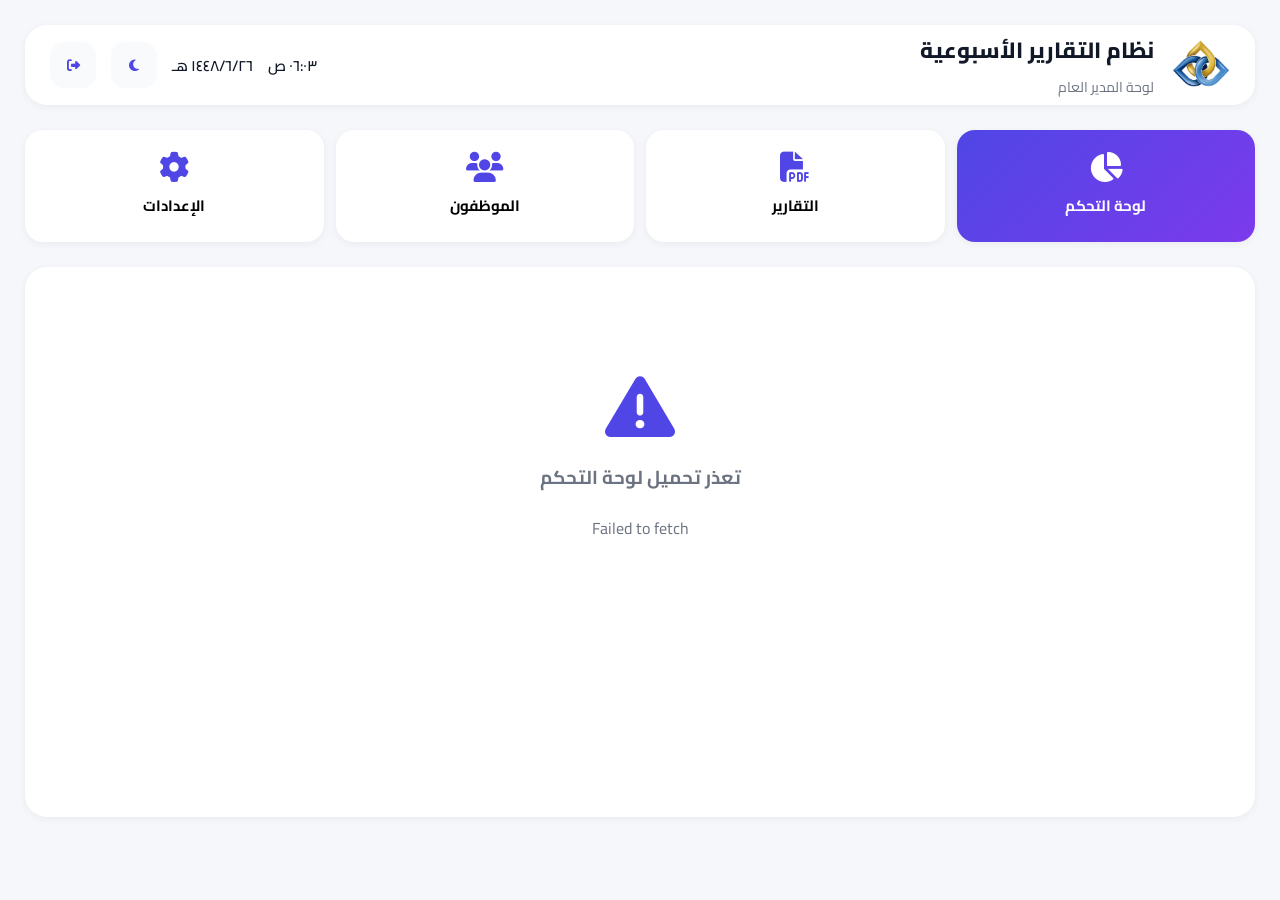
==== admin.html @ fdf3eaec "Improve admin in-app save notifications" ====
<!DOCTYPE html>
<html lang="ar" dir="rtl">
<head>
<meta charset="UTF-8"><meta name="viewport" content="width=device-width,initial-scale=1,viewport-fit=cover">
<title>لوحة الإدارة</title>
<link rel="preconnect" href="https://script.google.com"><link rel="preconnect" href="https://fonts.googleapis.com"><link rel="preconnect" href="https://fonts.gstatic.com" crossorigin><link href="https://fonts.googleapis.com/css2?family=Cairo:wght@300;400;600;700;800&display=swap" rel="stylesheet"><link rel="stylesheet" href="https://cdnjs.cloudflare.com/ajax/libs/font-awesome/6.7.2/css/all.min.css">
<link rel="stylesheet" href="css/variables.css"><link rel="stylesheet" href="css/theme.css"><link rel="stylesheet" href="css/animations.css"><link rel="stylesheet" href="css/admin.css"><link rel="stylesheet" href="css/logout-modal.css"><link rel="stylesheet" href="css/app-notifications.css">
</head>
<body>
<div class="dashboard">
<header class="header"><div class="header-right"><img src="assets/logo.png" class="logo" alt="Logo"><div><h2>نظام التقارير الأسبوعية</h2><span>لوحة المدير العام</span></div></div><div class="header-left"><div id="currentTime">00:00</div><div id="currentDate">00/00/0000</div><button id="themeBtn" type="button"><i class="fa-solid fa-moon"></i></button><button id="logoutBtn" type="button"><i class="fa-solid fa-right-from-bracket"></i></button></div></header>
<section class="menu"><button class="menu-card active" data-page="dashboard"><i class="fa-solid fa-chart-pie"></i><span>لوحة التحكم</span></button><button class="menu-card" data-page="reports"><i class="fa-solid fa-file-pdf"></i><span>التقارير</span></button><button class="menu-card" data-page="employees"><i class="fa-solid fa-users"></i><span>الموظفون</span></button><button class="menu-card" data-page="settings"><i class="fa-solid fa-gear"></i><span>الإعدادات</span></button></section>
<main id="content"></main>
</div>
<div class="pdf-modal" id="pdfModal" aria-hidden="true"><div class="pdf-modal-card"><div class="pdf-modal-header"><div><strong id="pdfModalTitle">عرض التقرير</strong><span>التقرير الأسبوعي</span></div><button type="button" class="pdf-close" id="pdfClose" aria-label="إغلاق"><i class="fa-solid fa-xmark"></i></button></div><iframe id="pdfFrame" title="عرض التقرير" src="about:blank"></iframe></div></div>
<div class="modal" id="employeeModal"><div class="modal-card"><h2 class="modal-title">إضافة موظف</h2><div class="form-grid"><div class="form-group full"><label>اسم الموظف</label><input id="empName" type="text"></div><div class="form-group"><label>القسم</label><select id="empDepartment"><option value="الإدارية">الإدارية</option><option value="المالية">المالية</option><option value="الإعلام">الإعلام</option><option value="قسم الدعوة">قسم الدعوة</option><option value="الجاليات">الجاليات</option><option value="القسم النسائي">القسم النسائي</option><option value="مركز غيم">مركز غيم</option></select></div><div class="form-group"><label>الصلاحية</label><select id="empRole"><option value="employee">موظف</option><option value="manager">مدير قسم</option><option value="admin">مدير عام</option></select></div><div class="form-group"><label>اسم المستخدم</label><input id="empUsername" type="text"></div><div class="form-group"><label>كلمة المرور</label><input id="empPassword" type="password"></div></div><div class="modal-actions"><button class="cancel-btn" id="closeModal">إلغاء</button><button class="save-btn" id="saveEmployee">حفظ الموظف</button></div></div></div>
<script src="js/config.js"></script><script src="js/storage.js"></script><script src="js/api.js?v=2"></script><script src="js/admin.js"></script><script src="js/app-notifications.js?v=1"></script><script src="js/logout-modal.js?v=2"></script>
</body></html>
---- css/variables.css ----
/* ==========================================
   Weekly Reports System
   CSS Variables
========================================== */

:root {

    /* ==========================
       Primary Colors
    ========================== */

    --primary: #4F46E5;
    --primary-light: #6366F1;
    --primary-dark: #3730A3;

    --secondary: #7C3AED;

    --success: #16A34A;

    --warning: #F59E0B;

    --danger: #DC2626;

    --info: #0EA5E9;

    /* ==========================
       Light Theme
    ========================== */

    --background: #F5F7FB;

    --surface: #FFFFFF;

    --surface-2: #F8FAFC;

    --border: #E5E7EB;

    /* ==========================
       Text Colors
    ========================== */

    --text: #111827;

    --text-light: #6B7280;

    --text-white: #FFFFFF;

    /* ==========================
       Radius
    ========================== */

    --radius-xs: 8px;

    --radius-sm: 12px;

    --radius-md: 18px;

    --radius-lg: 24px;

    --radius-xl: 32px;

    /* ==========================
       Shadows
    ========================== */

    --shadow-sm:
        0 2px 8px rgba(0,0,0,.05);

    --shadow-md:
        0 8px 25px rgba(0,0,0,.08);

    --shadow-lg:
        0 15px 45px rgba(0,0,0,.12);

    /* ==========================
       Glass Effect
    ========================== */

    --glass:
        rgba(255,255,255,.65);

    --glass-border:
        rgba(255,255,255,.45);

    --blur: blur(18px);

    /* ==========================
       Animation
    ========================== */

    --transition:
        .30s ease;

    --transition-fast:
        .18s ease;

    /* ==========================
       Sizes
    ========================== */

    --container: 1400px;

    --login-width: 460px;

    --header-height: 72px;

}
---- css/theme.css ----
/* ==========================================
   Weekly Reports System
   Theme
========================================== */

/* ==========================
   Reset
========================== */

* {

    margin: 0;

    padding: 0;

    box-sizing: border-box;

}

/* ==========================
   HTML
========================== */

html {

    scroll-behavior: smooth;

}

/* ==========================
   Body
========================== */

body {

    font-family: "Cairo", sans-serif;

    background: var(--background);

    color: var(--text);

    direction: rtl;

    overflow-x: hidden;

    min-height: 100vh;

    transition: var(--transition);

    -webkit-font-smoothing: antialiased;

    text-rendering: optimizeLegibility;

}

/* ==========================
   Links
========================== */

a {

    text-decoration: none;

    color: inherit;

}

/* ==========================
   Buttons
========================== */

button {

    font-family: inherit;

    border: none;

    outline: none;

    cursor: pointer;

}

/* ==========================
   Inputs
========================== */

input,

textarea,

select,

button {

    font-family: inherit;

}

/* ==========================
   Images
========================== */

img {

    display: block;

    max-width: 100%;

}

/* ==========================
   Lists
========================== */

ul,

ol {

    list-style: none;

}

/* ==========================
   App
========================== */

#app {

    width: 100%;

    min-height: 100vh;

}

/* ==========================
   Container
========================== */

.container {

    width: min(100% - 40px, var(--container));

    margin-inline: auto;

}

/* ==========================
   Scrollbar
========================== */

::-webkit-scrollbar {

    width: 10px;

}

::-webkit-scrollbar-track {

    background: var(--surface-2);

}

::-webkit-scrollbar-thumb {

    background: var(--primary);

    border-radius: 100px;

}

::-webkit-scrollbar-thumb:hover {

    background: var(--primary-dark);

}

/* ==========================
   Selection
========================== */

::selection {

    background: var(--primary);

    color: white;

}

/* ==========================
   Focus
========================== */

:focus-visible {

    outline: 3px solid rgba(79,70,229,.25);

    outline-offset: 2px;

}

/* ==========================
   Dark Theme
========================== */

body.dark {

    --background: #0F172A;

    --surface: #1E293B;

    --surface-2: #273449;

    --border: #334155;

    --text: #F8FAFC;

    --text-light: #CBD5E1;

    --glass: rgba(30,41,59,.65);

    --glass-border: rgba(255,255,255,.08);

}
---- css/animations.css ----
/* ==========================================
   Weekly Reports System
   Animations
========================================== */

/* ==========================
   Keyframes
========================== */

@keyframes fadeIn {

    from {

        opacity: 0;

    }

    to {

        opacity: 1;

    }

}

@keyframes fadeUp {

    from {

        opacity: 0;

        transform: translateY(35px);

    }

    to {

        opacity: 1;

        transform: translateY(0);

    }

}

@keyframes fadeDown {

    from {

        opacity: 0;

        transform: translateY(-35px);

    }

    to {

        opacity: 1;

        transform: translateY(0);

    }

}

@keyframes zoomIn {

    from {

        opacity: 0;

        transform: scale(.90);

    }

    to {

        opacity: 1;

        transform: scale(1);

    }

}

@keyframes float {

    0% {

        transform: translateY(0px);

    }

    50% {

        transform: translateY(-10px);

    }

    100% {

        transform: translateY(0px);

    }

}

@keyframes rotate {

    from {

        transform: rotate(0deg);

    }

    to {

        transform: rotate(360deg);

    }

}

@keyframes pulse {

    0% {

        transform: scale(1);

    }

    50% {

        transform: scale(1.05);

    }

    100% {

        transform: scale(1);

    }

}

/* ==========================
   Animation Classes
========================== */

.fade-in {

    animation: fadeIn .7s ease forwards;

}

.fade-up {

    animation: fadeUp .7s ease forwards;

}

.fade-down {

    animation: fadeDown .7s ease forwards;

}

.zoom-in {

    animation: zoomIn .5s ease forwards;

}

.float {

    animation: float 4s ease-in-out infinite;

}

.pulse {

    animation: pulse 2s infinite;

}

/* ==========================
   Loading Spinner
========================== */

.spinner {

    width: 22px;

    height: 22px;

    border: 3px solid rgba(255,255,255,.30);

    border-top-color: white;

    border-radius: 50%;

    animation: rotate .8s linear infinite;

}

/* ==========================
   Hover Effects
========================== */

.hover-up {

    transition: var(--transition);

}

.hover-up:hover {

    transform: translateY(-5px);

}

.hover-scale {

    transition: var(--transition);

}

.hover-scale:hover {

    transform: scale(1.03);

}

/* ==========================
   Ripple Effect
========================== */

.ripple {

    position: relative;

    overflow: hidden;

}

.ripple::after {

    content: "";

    position: absolute;

    width: 0;

    height: 0;

    border-radius: 50%;

    background: rgba(255,255,255,.35);

    top: 50%;

    left: 50%;

    transform: translate(-50%, -50%);

    transition: .5s;

}

.ripple:active::after {

    width: 350px;

    height: 350px;

}
---- css/admin.css ----
/* ==========================================
   Weekly Reports System
   Admin Dashboard
========================================== */

/* ==========================
   Dashboard
========================== */

.dashboard {

    width: 100%;

    min-height: 100vh;

    background: var(--background);

    padding: 25px;

}

/* ==========================
   Header
========================== */

.header {

    height: 80px;

    background: var(--surface);

    border-radius: 22px;

    display: flex;

    justify-content: space-between;

    align-items: center;

    padding: 0 25px;

    box-shadow: var(--shadow-sm);

    margin-bottom: 25px;

}

.header-right {

    display: flex;

    align-items: center;

    gap: 18px;

}

.header-right .logo {

    width: 58px;

    height: 58px;

    border-radius: 50%;

    object-fit: contain;

}

.header-right h2 {

    font-size: 22px;

    font-weight: 800;

    color: var(--text);

}

.header-right span {

    font-size: 14px;

    color: var(--text-light);

}

.header-left {

    display: flex;

    align-items: center;

    gap: 15px;

}

.header-left div {

    font-size: 15px;

    font-weight: 600;

    color: var(--text);

}

.header-left button {

    width: 46px;

    height: 46px;

    border-radius: 14px;

    border: none;

    background: var(--surface-2);

    color: var(--primary);

    cursor: pointer;

    transition: var(--transition);

}

.header-left button:hover {

    background: var(--primary);

    color: white;

}
/* ==========================
   Menu
========================== */

.menu {

    display: grid;

    grid-template-columns: repeat(3,1fr);

    gap: 20px;

    margin-bottom: 25px;

}

.menu-card {

    background: var(--surface);

    border: none;

    border-radius: 22px;

    padding: 35px;

    cursor: pointer;

    transition: var(--transition);

    box-shadow: var(--shadow-sm);

    display: flex;

    flex-direction: column;

    align-items: center;

    justify-content: center;

    gap: 15px;

}

.menu-card i {

    font-size: 42px;

    color: var(--primary);

}

.menu-card span {

    font-size: 18px;

    font-weight: 700;

}

.menu-card:hover {

    transform: translateY(-6px);

    box-shadow: var(--shadow-lg);

}

.menu-card.active {

    background: linear-gradient(
        135deg,
        var(--primary),
        var(--secondary)
    );

}

.menu-card.active i,

.menu-card.active span {

    color: white;

}
/* ==========================
   Content
========================== */

#content {

    background: var(--surface);

    border-radius: 22px;

    min-height: 550px;

    padding: 30px;

    box-shadow: var(--shadow-sm);

}

/* ==========================
   Responsive
========================== */

@media (max-width:900px){

    .menu{

        grid-template-columns:1fr;

    }

    .header{

        flex-direction:column;

        height:auto;

        padding:20px;

        gap:15px;

    }

}

@media (max-width:600px){

    .dashboard{

        padding:15px;

    }

    .header{

        border-radius:18px;

    }

    .menu-card{

        padding:25px;

    }

}
/* ==========================
   Sections
========================== */

.section-title{

display:flex;

justify-content:space-between;

align-items:center;

margin-bottom:30px;

}

.section-title h2{

display:flex;

align-items:center;

gap:12px;

font-size:24px;

}

.primary-btn{

background:var(--primary);

color:white;

padding:14px 22px;

border:none;

border-radius:14px;

cursor:pointer;

font-weight:700;

}

.empty-card{

min-height:320px;

display:flex;

flex-direction:column;

justify-content:center;

align-items:center;

text-align:center;

gap:18px;

color:var(--text-light);

}

.empty-card i{

font-size:70px;

color:var(--primary);

}

.settings-grid{

display:grid;

grid-template-columns:repeat(auto-fit,minmax(250px,1fr));

gap:20px;

}

.setting-card{

background:var(--surface-2);

padding:20px;

border-radius:18px;

display:flex;

flex-direction:column;

gap:12px;

}

.setting-card input,

.setting-card select{

height:50px;

border:1px solid var(--border);

border-radius:12px;

padding:0 15px;

font-family:inherit;

}
/* ==========================================
   Employees Table
========================================== */

.table-container{

    width:100%;

    overflow:auto;

    margin-top:25px;

    border-radius:18px;

    border:1px solid var(--border);

}

table{

    width:100%;

    border-collapse:collapse;

    background:white;

}

thead{

    background:var(--primary);

    color:white;

}

thead th{

    padding:18px;

    font-size:15px;

    font-weight:700;

    white-space:nowrap;

}

tbody td{

    padding:18px;

    text-align:center;

    border-bottom:1px solid #ECECEC;

    font-size:15px;

}

tbody tr{

    transition:.25s;

}

tbody tr:hover{

    background:#F8FAFF;

}

.status{

    display:inline-flex;

    align-items:center;

    justify-content:center;

    padding:8px 16px;

    border-radius:50px;

    font-size:13px;

    font-weight:700;

}

.status.active{

    background:#DCFCE7;

    color:#15803D;

}

.status.stop{

    background:#FEE2E2;

    color:#DC2626;

}

.actions{

    display:flex;

    justify-content:center;

    gap:10px;

}

.icon-btn{

    width:38px;

    height:38px;

    border:none;

    border-radius:10px;

    cursor:pointer;

    transition:.25s;

    color:white;

}

.edit-btn{

    background:#2563EB;

}

.delete-btn{

    width:42px;

    height:42px;

    border:none;

    border-radius:12px;

    background:#FEF2F2;

    color:#DC2626;

    cursor:pointer;

    display:flex;

    align-items:center;

    justify-content:center;

    transition:.30s;

    font-size:16px;

}

.delete-btn:hover{

    background:#DC2626;

    color:#FFF;

    transform:scale(1.08);

    box-shadow:0 12px 25px rgba(220,38,38,.30);

}
/* ==========================================
   Modal
========================================== */

.modal{

    position:fixed;

    inset:0;

    background:rgba(15,23,42,.45);

    backdrop-filter:blur(8px);

    display:flex;

    justify-content:center;

    align-items:center;

    opacity:0;

    visibility:hidden;

    transition:.30s;

    z-index:9999;

}

.modal.show{

    opacity:1;

    visibility:visible;

}

.modal-card{

    width:520px;

    max-width:95%;

    background:white;

    border-radius:24px;

    padding:30px;

    box-shadow:0 25px 70px rgba(0,0,0,.20);

    animation:zoomIn .30s;

}

.modal-title{

    font-size:24px;

    font-weight:800;

    margin-bottom:25px;

}

.form-grid{

    display:grid;

    grid-template-columns:1fr 1fr;

    gap:18px;

}

.form-group{

    display:flex;

    flex-direction:column;

    gap:8px;

}

.form-group.full{

    grid-column:1 / -1;

}

.form-group label{

    font-size:14px;

    font-weight:700;

}

.form-group input,

.form-group select{

    height:52px;

    border:1px solid var(--border);

    border-radius:14px;

    padding:0 15px;

    font-family:inherit;

    font-size:15px;

}

.modal-actions{

    display:flex;

    justify-content:flex-end;

    gap:12px;

    margin-top:30px;

}

.cancel-btn{

    background:#E5E7EB;

    color:#111827;

}

.save-btn{

    background:var(--primary);

    color:white;

}

.modal-actions button{

    border:none;

    padding:14px 24px;

    border-radius:14px;

    cursor:pointer;

    font-weight:700;

}
.view-btn{

    display:inline-block;

    padding:8px 18px;

    background:#4F46E5;

    color:#fff;

    text-decoration:none;

    border-radius:10px;

    font-size:14px;

    font-weight:700;

    transition:.3s;

}

.view-btn:hover{

    background:#4338CA;

}
.filters{

    display:flex;

    gap:12px;

    margin-bottom:20px;

    flex-wrap:wrap;

}

.filters input,

.filters select{

    flex:1;

    min-width:180px;

    padding:12px 14px;

    border:1px solid #E5E7EB;

    border-radius:12px;

    font-family:inherit;

    font-size:15px;

    outline:none;

}

.filters input:focus,

.filters select:focus{

    border-color:#4F46E5;

}


/* ==========================================
   Modern Dashboard Enhancements
========================================== */

.eyebrow,
.section-title p,
.dashboard-intro span,
.panel-head span {
    color: var(--text-light);
}

.section-title > div:first-child > p,
.dashboard-intro p {
    margin: 6px 0 0;
    color: var(--text-light);
    font-size: 14px;
}

.dashboard-intro {
    display:flex;
    justify-content:space-between;
    align-items:center;
    gap:20px;
    margin-bottom:24px;
}

.dashboard-intro h1 {
    margin:4px 0 0;
    font-size:30px;
    font-weight:800;
}

.intro-date {
    display:flex;
    align-items:center;
    gap:10px;
    background:var(--surface-2);
    border:1px solid var(--border);
    padding:12px 16px;
    border-radius:14px;
    color:var(--primary);
}

.stats-grid {
    display:grid;
    grid-template-columns:repeat(4,1fr);
    gap:16px;
    margin-bottom:22px;
}

.stat-card {
    display:flex;
    align-items:center;
    gap:14px;
    background:var(--surface);
    border:1px solid var(--border);
    border-radius:18px;
    padding:20px;
    box-shadow:var(--shadow-sm);
}

.stat-card span {display:block;color:var(--text-light);font-size:13px;margin-bottom:5px}
.stat-card strong {font-size:28px;font-weight:800;color:var(--text)}
.stat-icon {width:48px;height:48px;border-radius:15px;display:flex;align-items:center;justify-content:center;font-size:20px}
.stat-icon.blue{background:#EEF2FF;color:#4F46E5}.stat-icon.purple{background:#F3E8FF;color:#9333EA}.stat-icon.green{background:#ECFDF5;color:#059669}.stat-icon.orange{background:#FFF7ED;color:#EA580C}

.dashboard-panels {display:grid;grid-template-columns:1.4fr 1fr;gap:20px}
.panel-card {background:var(--surface);border:1px solid var(--border);border-radius:20px;padding:22px;box-shadow:var(--shadow-sm)}
.panel-head {display:flex;justify-content:space-between;align-items:center;gap:15px;margin-bottom:18px}
.panel-head h2 {margin:3px 0 0;font-size:19px}
.panel-head > i {width:42px;height:42px;border-radius:13px;background:var(--surface-2);color:var(--primary);display:flex;align-items:center;justify-content:center}
.dept-list{display:flex;flex-direction:column;gap:17px}.dept-row{display:grid;grid-template-columns:minmax(160px,1fr) 2fr 48px;align-items:center;gap:12px}.dept-row div:first-child{display:flex;flex-direction:column;gap:2px}.dept-row div:first-child span{font-size:12px;color:var(--text-light)}.dept-row b{text-align:left;font-size:13px}.progress{height:9px;background:var(--surface-2);border-radius:20px;overflow:hidden}.progress span{display:block;height:100%;background:linear-gradient(90deg,var(--primary),var(--secondary));border-radius:20px}
.quick-actions{display:flex;flex-direction:column;gap:10px}.quick-actions .panel-head{margin-bottom:5px}.quick-actions button{border:1px solid var(--border);background:var(--surface-2);border-radius:14px;padding:14px;display:grid;grid-template-columns:42px 1fr;column-gap:12px;text-align:right;cursor:pointer;font-family:inherit;transition:.2s}.quick-actions button:hover{transform:translateY(-2px);box-shadow:var(--shadow-sm)}.quick-actions button i{grid-row:span 2;width:42px;height:42px;border-radius:12px;background:var(--surface);color:var(--primary);display:flex;align-items:center;justify-content:center}.quick-actions button span{font-weight:800}.quick-actions button small{color:var(--text-light)}

.toolbar {display:flex;align-items:center;gap:10px;flex-wrap:wrap;margin-bottom:18px;padding:12px;background:var(--surface-2);border:1px solid var(--border);border-radius:16px}
.search-box{position:relative;flex:1;min-width:240px}.search-box i{position:absolute;right:14px;top:50%;transform:translateY(-50%);color:var(--text-light)}.search-box input{width:100%;height:46px;border:1px solid var(--border);border-radius:12px;padding:0 42px 0 14px;font-family:inherit;background:var(--surface)}
.toolbar select,.toolbar input[type="date"],.toolbar input[type="text"]{height:46px;border:1px solid var(--border);border-radius:12px;padding:0 12px;font-family:inherit;background:var(--surface);color:var(--text);min-width:145px}
.secondary-btn{height:46px;border:1px solid var(--border);border-radius:12px;background:var(--surface);color:var(--text);padding:0 15px;cursor:pointer;font-family:inherit;font-weight:700}.secondary-btn:hover{border-color:var(--primary);color:var(--primary)}
.result-count{background:var(--surface-2);border:1px solid var(--border);padding:10px 14px;border-radius:12px;font-size:13px;font-weight:700;color:var(--primary)}
.role-badge,.report-status{display:inline-flex;align-items:center;justify-content:center;padding:7px 11px;border-radius:999px;font-size:12px;font-weight:800}.role-badge.employee{background:#EFF6FF;color:#2563EB}.role-badge.manager{background:#F3E8FF;color:#7E22CE}.role-badge.admin{background:#FEF3C7;color:#B45309}.report-status{background:#ECFDF5;color:#047857}
.table-empty{min-height:110px;display:flex;align-items:center;justify-content:center;gap:10px;color:var(--text-light)}.table-empty i{font-size:24px;color:var(--primary)}
.loading-state{min-height:350px;display:flex;align-items:center;justify-content:center;gap:12px;color:var(--primary);font-weight:700}
.save-settings{margin-top:22px}

/* PDF viewer */
.pdf-modal{position:fixed;inset:0;background:rgba(15,23,42,.72);display:none;align-items:center;justify-content:center;padding:22px;z-index:9999;backdrop-filter:blur(4px)}.pdf-modal.show{display:flex}.pdf-modal-card{width:min(1100px,96vw);height:min(88vh,900px);background:var(--surface);border-radius:20px;overflow:hidden;box-shadow:0 25px 80px rgba(0,0,0,.3);display:flex;flex-direction:column}.pdf-modal-header{height:64px;display:flex;align-items:center;justify-content:space-between;padding:0 18px;border-bottom:1px solid var(--border);background:var(--surface)}.pdf-modal-header div{display:flex;flex-direction:column;gap:2px}.pdf-modal-header strong{font-size:16px}.pdf-modal-header span{font-size:12px;color:var(--text-light)}.pdf-close{width:40px;height:40px;border:0;border-radius:12px;background:var(--surface-2);color:#DC2626;cursor:pointer;font-size:18px}.pdf-modal-card iframe{width:100%;height:calc(100% - 64px);border:0;background:#eef1f5}

.missing-list{display:flex;flex-direction:column;gap:10px}.missing-item{display:flex;align-items:center;gap:10px;border:1px solid var(--border);border-radius:14px;padding:11px}.avatar{width:38px;height:38px;border-radius:50%;background:var(--surface-2);color:var(--primary);display:flex;align-items:center;justify-content:center;font-weight:800}.missing-item div{flex:1;display:flex;flex-direction:column}.missing-item small{color:var(--text-light)}.missing-badge{background:#FEF2F2;color:#DC2626;border-radius:999px;padding:6px 9px;font-size:11px;font-weight:800}.empty-card.small{min-height:160px}

@media (max-width:1000px){.stats-grid{grid-template-columns:repeat(2,1fr)}.dashboard-panels{grid-template-columns:1fr}.dashboard-intro{align-items:flex-start}.reports-toolbar .search-box{flex-basis:100%}}
@media (max-width:650px){.dashboard{padding:14px}.stats-grid{grid-template-columns:1fr}.dashboard-intro{flex-direction:column}.section-title{align-items:flex-start;gap:14px}.section-title .primary-btn{width:100%}.toolbar>*{width:100%;min-width:0!important}.search-box{width:100%}.dept-row{grid-template-columns:1fr 1.5fr 40px}.pdf-modal{padding:8px}.pdf-modal-card{width:100%;height:94vh}.header-right h2{font-size:18px}.menu-card{padding:22px}}

/* ==========================
   Admin Menu - Compact 4 Cards
========================== */
.menu {
    grid-template-columns: repeat(4, minmax(0, 1fr));
    gap: 12px;
}

.menu-card {
    min-height: 112px;
    padding: 18px 12px;
    gap: 9px;
    border-radius: 18px;
}

.menu-card i {
    font-size: 30px;
}

.menu-card span {
    font-size: 15px;
}

/* ==========================
   Department Status
========================== */
.dept-row {
    display: grid;
    grid-template-columns: 190px minmax(180px, 1fr) 58px;
    align-items: center;
    gap: 18px;
    padding: 14px 0;
    border-bottom: 1px solid var(--border, #edf0f5);
}

.dept-row:last-child {
    border-bottom: 0;
}

.dept-info {
    display: flex;
    flex-direction: column;
    gap: 4px;
}

.dept-info strong {
    font-size: 15px;
}

.dept-info span {
    color: var(--text-light);
    font-size: 12px;
}

.dept-progress-wrap {
    min-width: 0;
}

.dept-row .progress {
    width: 100%;
    height: 9px;
    overflow: hidden;
    background: #edf0f7;
    border-radius: 999px;
}

.dept-row .progress span {
    display: block;
    height: 100%;
    border-radius: inherit;
    background: linear-gradient(90deg, var(--primary), var(--secondary));
    transition: width .4s ease;
}

.dept-row > b {
    text-align: left;
    font-size: 14px;
}

.dept-counts {
    display: flex;
    justify-content: space-between;
    gap: 10px;
    margin-top: 7px;
    font-size: 11px;
}

.uploaded-count {
    color: #159447;
}

.missing-count {
    color: #d97706;
}

/* ==========================
   Missing Employees
========================== */
.quick-actions .missing-toggle {
    border: 1px solid #ecebff;
    background: #faf9ff;
}

.quick-actions .missing-toggle.active {
    background: #f0efff;
    border-color: #d9d5ff;
}

.missing-panel {
    margin-top: 18px;
    background: var(--surface);
    border: 1px solid #ececf5;
    border-radius: 20px;
    padding: 22px;
    box-shadow: var(--shadow-sm);
}

.missing-panel[hidden] {
    display: none;
}

.missing-panel-head {
    display: flex;
    justify-content: space-between;
    align-items: center;
    gap: 20px;
    margin-bottom: 18px;
}

.missing-panel-head > div:first-child {
    display: flex;
    flex-direction: column;
    gap: 4px;
}

.missing-panel-head span:first-child {
    color: var(--text-light);
    font-size: 12px;
}

.missing-panel-head h2 {
    margin: 0;
    font-size: 20px;
}

.missing-panel-head p {
    margin: 0;
    color: var(--text-light);
    font-size: 12px;
}

.missing-total {
    min-width: 76px;
    height: 76px;
    border-radius: 18px;
    background: #fff5e9;
    display: flex;
    flex-direction: column;
    align-items: center;
    justify-content: center;
}

.missing-total strong {
    font-size: 25px;
    color: #d97706;
}

.missing-total span {
    font-size: 11px;
    color: #9a6a1d;
}

.missing-list {
    display: grid;
    grid-template-columns: repeat(2, minmax(0, 1fr));
    gap: 10px;
}

.missing-employee {
    display: flex;
    align-items: center;
    gap: 12px;
    padding: 12px 14px;
    border: 1px solid #edf0f5;
    border-radius: 15px;
    background: #fafbfc;
}

.missing-number {
    width: 30px;
    height: 30px;
    border-radius: 10px;
    display: flex;
    align-items: center;
    justify-content: center;
    background: #f2f0ff;
    color: var(--primary);
    font-weight: 700;
    font-size: 12px;
    flex-shrink: 0;
}

.missing-person {
    display: flex;
    flex-direction: column;
    gap: 3px;
    min-width: 0;
    flex: 1;
}

.missing-person strong {
    font-size: 13px;
    white-space: nowrap;
    overflow: hidden;
    text-overflow: ellipsis;
}

.missing-person span {
    color: var(--text-light);
    font-size: 11px;
}

.missing-badge {
    background: #fff1e7;
    color: #d97706;
    border-radius: 999px;
    padding: 5px 9px;
    font-size: 10px;
    white-space: nowrap;
}

.no-missing {
    display: flex;
    align-items: center;
    justify-content: center;
    gap: 12px;
    padding: 22px;
    background: #f0fff6;
    border: 1px solid #d4f5e1;
    border-radius: 15px;
    color: #168a45;
}

.no-missing > i {
    font-size: 28px;
}

.no-missing div {
    display: flex;
    flex-direction: column;
    gap: 3px;
}

.no-missing span {
    color: #579873;
    font-size: 12px;
}

@media (max-width: 900px) {
    .menu {
        grid-template-columns: repeat(2, minmax(0, 1fr));
    }

    .dept-row {
        grid-template-columns: 150px minmax(0, 1fr) 50px;
    }

    .missing-list {
        grid-template-columns: 1fr;
    }
}

@media (max-width: 600px) {
    .menu {
        grid-template-columns: repeat(2, minmax(0, 1fr));
        gap: 8px;
    }

    .menu-card {
        min-height: 90px;
        padding: 13px 8px;
    }

    .menu-card i {
        font-size: 25px;
    }

    .menu-card span {
        font-size: 13px;
    }

    .dept-row {
        grid-template-columns: 1fr;
        gap: 8px;
    }

    .dept-row > b {
        text-align: right;
    }

    .missing-panel-head {
        align-items: flex-start;
    }
}
---- css/logout-modal.css ----
/* In-app confirmation modal */
.app-confirm-modal{position:fixed;inset:0;z-index:10000;display:flex;align-items:center;justify-content:center;padding:20px;background:rgba(8,20,40,.55);backdrop-filter:blur(9px);opacity:0;visibility:hidden;transition:.25s ease}
.app-confirm-modal.show{opacity:1;visibility:visible}
.app-confirm-card{width:min(430px,100%);background:#fff;border:1px solid rgba(255,255,255,.7);border-radius:26px;padding:28px;box-shadow:0 28px 80px rgba(0,0,0,.25);text-align:center;transform:translateY(14px) scale(.97);transition:.25s ease;font-family:'Cairo',sans-serif}
.app-confirm-modal.show .app-confirm-card{transform:none}
.app-confirm-icon{width:68px;height:68px;margin:0 auto 18px;border-radius:22px;display:flex;align-items:center;justify-content:center;background:#fff1f2;color:#dc2626;font-size:27px}
.app-confirm-card h3{margin:0 0 8px;color:#111827;font-size:21px;font-weight:800}
.app-confirm-card p{margin:0;color:#6b7280;font-size:14px;line-height:1.8}
.app-confirm-actions{display:grid;grid-template-columns:1fr 1fr;gap:10px;margin-top:24px}
.app-confirm-actions button{height:50px;border:0;border-radius:14px;font-family:inherit;font-weight:800;font-size:14px;cursor:pointer;transition:.2s}
.app-confirm-cancel{background:#f1f5f9;color:#334155}.app-confirm-cancel:hover{background:#e2e8f0}
.app-confirm-ok{background:#dc2626;color:#fff}.app-confirm-ok:hover{background:#b91c1c;transform:translateY(-1px)}
@media(max-width:520px){.app-confirm-card{padding:24px;border-radius:22px}.app-confirm-actions{grid-template-columns:1fr}.app-confirm-ok{order:-1}}
---- css/app-notifications.css ----
/* ==========================================
   In-App Notifications
========================================== */

.app-notification-layer{
    position:fixed;
    inset:0;
    z-index:100000;
    pointer-events:none;
    display:flex;
    align-items:flex-start;
    justify-content:center;
    padding:24px 16px;
}

.app-notification{
    width:min(430px,100%);
    background:var(--surface,#fff);
    color:var(--text,#172033);
    border:1px solid var(--border,#e5e7eb);
    border-radius:18px;
    box-shadow:0 20px 60px rgba(15,23,42,.20);
    padding:16px 18px;
    display:flex;
    align-items:center;
    gap:13px;
    direction:rtl;
    transform:translateY(-22px) scale(.97);
    opacity:0;
    transition:transform .25s ease,opacity .25s ease;
}

.app-notification.show{
    transform:translateY(0) scale(1);
    opacity:1;
}

.app-notification-icon{
    width:44px;
    height:44px;
    flex:0 0 44px;
    border-radius:13px;
    display:flex;
    align-items:center;
    justify-content:center;
    background:#ecfdf5;
    color:#059669;
    font-size:20px;
}

.app-notification-content{
    flex:1;
    min-width:0;
}

.app-notification-title{
    display:block;
    font-size:15px;
    font-weight:800;
    margin-bottom:3px;
}

.app-notification-message{
    display:block;
    color:var(--text-light,#64748b);
    font-size:13px;
    line-height:1.6;
}

.app-notification-close{
    border:0;
    background:transparent;
    color:var(--text-light,#64748b);
    width:34px;
    height:34px;
    border-radius:10px;
    cursor:pointer;
    font-size:16px;
}

.app-notification-close:hover{
    background:var(--surface-2,#f1f5f9);
}

@media(max-width:600px){
    .app-notification-layer{padding:14px 12px;}
    .app-notification{border-radius:16px;padding:14px;}
}
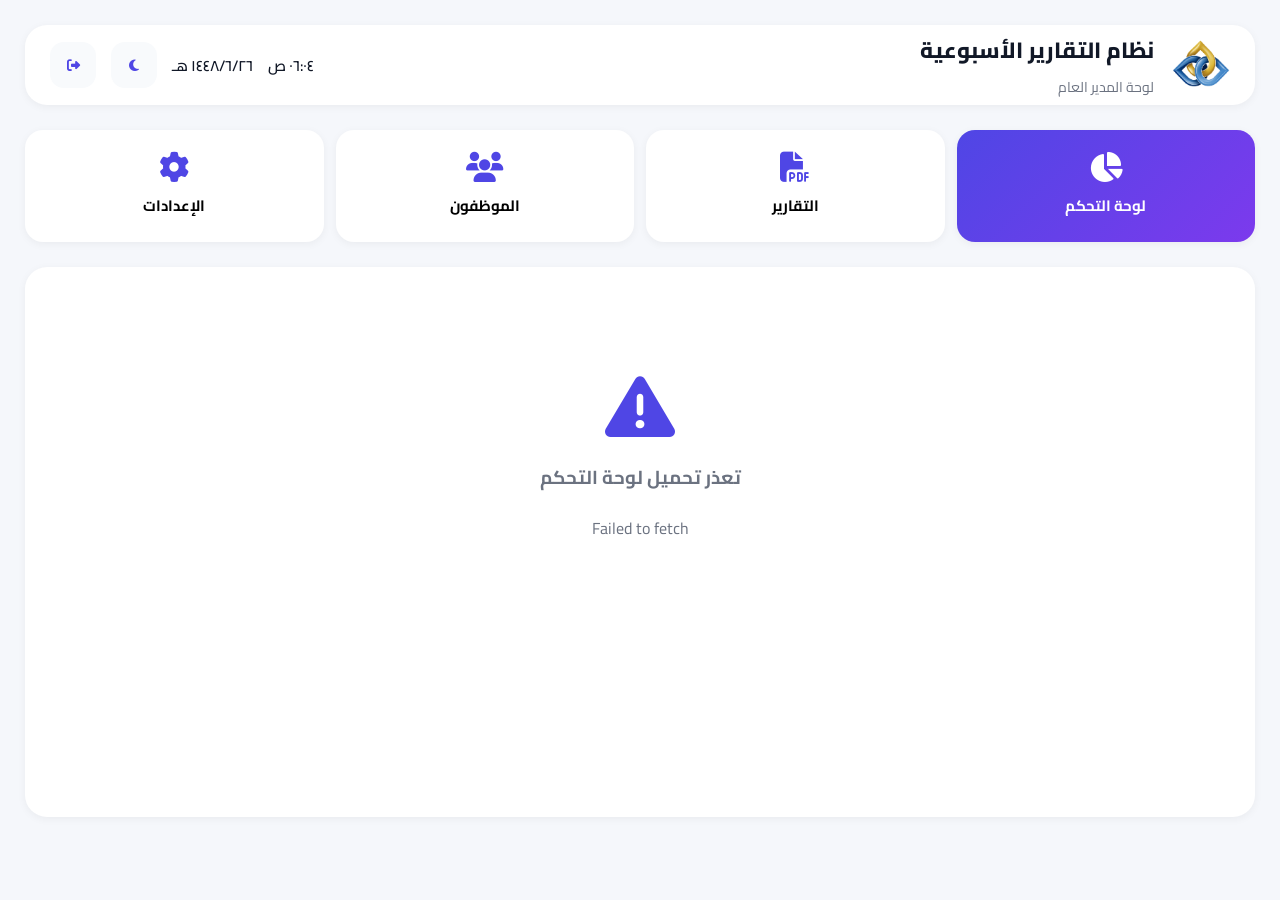
==== commit ab5f4821: "تفعيل نافذة حفظ الإعدادات داخل التطبيق" ====
--- a/admin.html
+++ b/admin.html
@@ -4,7 +4,7 @@
 <meta charset="UTF-8"><meta name="viewport" content="width=device-width,initial-scale=1,viewport-fit=cover">
 <title>لوحة الإدارة</title>
 <link rel="preconnect" href="https://script.google.com"><link rel="preconnect" href="https://fonts.googleapis.com"><link rel="preconnect" href="https://fonts.gstatic.com" crossorigin><link href="https://fonts.googleapis.com/css2?family=Cairo:wght@300;400;600;700;800&display=swap" rel="stylesheet"><link rel="stylesheet" href="https://cdnjs.cloudflare.com/ajax/libs/font-awesome/6.7.2/css/all.min.css">
-<link rel="stylesheet" href="css/variables.css"><link rel="stylesheet" href="css/theme.css"><link rel="stylesheet" href="css/animations.css"><link rel="stylesheet" href="css/admin.css"><link rel="stylesheet" href="css/logout-modal.css"><link rel="stylesheet" href="css/app-notifications.css">
+<link rel="stylesheet" href="css/variables.css"><link rel="stylesheet" href="css/theme.css"><link rel="stylesheet" href="css/animations.css"><link rel="stylesheet" href="css/admin.css"><link rel="stylesheet" href="css/logout-modal.css"><link rel="stylesheet" href="css/app-notifications.css?v=2">
 </head>
 <body>
 <div class="dashboard">
@@ -14,5 +14,5 @@
 </div>
 <div class="pdf-modal" id="pdfModal" aria-hidden="true"><div class="pdf-modal-card"><div class="pdf-modal-header"><div><strong id="pdfModalTitle">عرض التقرير</strong><span>التقرير الأسبوعي</span></div><button type="button" class="pdf-close" id="pdfClose" aria-label="إغلاق"><i class="fa-solid fa-xmark"></i></button></div><iframe id="pdfFrame" title="عرض التقرير" src="about:blank"></iframe></div></div>
 <div class="modal" id="employeeModal"><div class="modal-card"><h2 class="modal-title">إضافة موظف</h2><div class="form-grid"><div class="form-group full"><label>اسم الموظف</label><input id="empName" type="text"></div><div class="form-group"><label>القسم</label><select id="empDepartment"><option value="الإدارية">الإدارية</option><option value="المالية">المالية</option><option value="الإعلام">الإعلام</option><option value="قسم الدعوة">قسم الدعوة</option><option value="الجاليات">الجاليات</option><option value="القسم النسائي">القسم النسائي</option><option value="مركز غيم">مركز غيم</option></select></div><div class="form-group"><label>الصلاحية</label><select id="empRole"><option value="employee">موظف</option><option value="manager">مدير قسم</option><option value="admin">مدير عام</option></select></div><div class="form-group"><label>اسم المستخدم</label><input id="empUsername" type="text"></div><div class="form-group"><label>كلمة المرور</label><input id="empPassword" type="password"></div></div><div class="modal-actions"><button class="cancel-btn" id="closeModal">إلغاء</button><button class="save-btn" id="saveEmployee">حفظ الموظف</button></div></div></div>
-<script src="js/config.js"></script><script src="js/storage.js"></script><script src="js/api.js?v=2"></script><script src="js/admin.js"></script><script src="js/app-notifications.js?v=1"></script><script src="js/logout-modal.js?v=2"></script>
+<script src="js/config.js"></script><script src="js/storage.js"></script><script src="js/api.js?v=2"></script><script src="js/admin.js"></script><script src="js/app-notifications.js?v=2"></script><script src="js/logout-modal.js?v=2"></script>
 </body></html>
--- a/css/app-notifications.css
+++ b/css/app-notifications.css
@@ -1,88 +1,105 @@
 /* ==========================================
-   In-App Notifications
+   In-App Dialogs
 ========================================== */
-
 .app-notification-layer{
     position:fixed;
     inset:0;
     z-index:100000;
+    display:flex;
+    align-items:center;
+    justify-content:center;
+    padding:20px;
+    background:rgba(15,23,42,.48);
+    backdrop-filter:blur(8px);
+    -webkit-backdrop-filter:blur(8px);
+    opacity:0;
+    visibility:hidden;
     pointer-events:none;
-    display:flex;
-    align-items:flex-start;
-    justify-content:center;
-    padding:24px 16px;
+    transition:opacity .22s ease,visibility .22s ease;
 }
-
+.app-notification-layer.show{
+    opacity:1;
+    visibility:visible;
+    pointer-events:auto;
+}
 .app-notification{
+    position:relative;
     width:min(430px,100%);
     background:var(--surface,#fff);
     color:var(--text,#172033);
     border:1px solid var(--border,#e5e7eb);
-    border-radius:18px;
-    box-shadow:0 20px 60px rgba(15,23,42,.20);
-    padding:16px 18px;
+    border-radius:24px;
+    box-shadow:0 25px 80px rgba(15,23,42,.24);
+    padding:32px 26px 24px;
     display:flex;
+    flex-direction:column;
     align-items:center;
-    gap:13px;
+    text-align:center;
     direction:rtl;
-    transform:translateY(-22px) scale(.97);
+    transform:translateY(12px) scale(.97);
     opacity:0;
-    transition:transform .25s ease,opacity .25s ease;
+    transition:transform .22s ease,opacity .22s ease;
 }
-
-.app-notification.show{
-    transform:translateY(0) scale(1);
-    opacity:1;
-}
-
+.app-notification.show{transform:translateY(0) scale(1);opacity:1}
 .app-notification-icon{
-    width:44px;
-    height:44px;
-    flex:0 0 44px;
-    border-radius:13px;
+    width:70px;
+    height:70px;
+    margin:0 auto 17px;
     display:flex;
     align-items:center;
     justify-content:center;
+    border-radius:50%;
     background:#ecfdf5;
     color:#059669;
-    font-size:20px;
+    font-size:34px;
 }
-
-.app-notification-content{
-    flex:1;
-    min-width:0;
-}
-
+.app-notification-icon.error{background:#fef2f2;color:#dc2626}
+.app-notification-content{width:100%;}
 .app-notification-title{
     display:block;
-    font-size:15px;
+    font-size:22px;
     font-weight:800;
-    margin-bottom:3px;
+    margin-bottom:8px;
 }
-
 .app-notification-message{
     display:block;
+    max-width:340px;
+    margin:0 auto 22px;
     color:var(--text-light,#64748b);
-    font-size:13px;
-    line-height:1.6;
+    font-size:14px;
+    line-height:1.8;
 }
-
 .app-notification-close{
+    position:absolute;
+    top:14px;
+    left:14px;
+    width:36px;
+    height:36px;
     border:0;
-    background:transparent;
+    border-radius:11px;
+    background:var(--surface-2,#f3f4f6);
     color:var(--text-light,#64748b);
-    width:34px;
-    height:34px;
-    border-radius:10px;
     cursor:pointer;
-    font-size:16px;
+    font-size:15px;
 }
-
-.app-notification-close:hover{
-    background:var(--surface-2,#f1f5f9);
+.app-notification-close:hover{background:#e5e7eb;color:var(--text)}
+.app-notification-ok{
+    min-width:130px;
+    border:0;
+    border-radius:13px;
+    padding:12px 24px;
+    background:var(--primary,#0b3156);
+    color:#fff;
+    font-family:inherit;
+    font-size:14px;
+    font-weight:700;
+    cursor:pointer;
+    transition:transform .15s ease,filter .15s ease;
 }
-
+.app-notification-ok:hover{filter:brightness(.95);transform:translateY(-1px)}
 @media(max-width:600px){
-    .app-notification-layer{padding:14px 12px;}
-    .app-notification{border-radius:16px;padding:14px;}
+    .app-notification-layer{padding:14px 12px}
+    .app-notification{padding:30px 20px 22px;border-radius:20px}
+    .app-notification-icon{width:62px;height:62px;font-size:30px}
+    .app-notification-title{font-size:20px}
 }
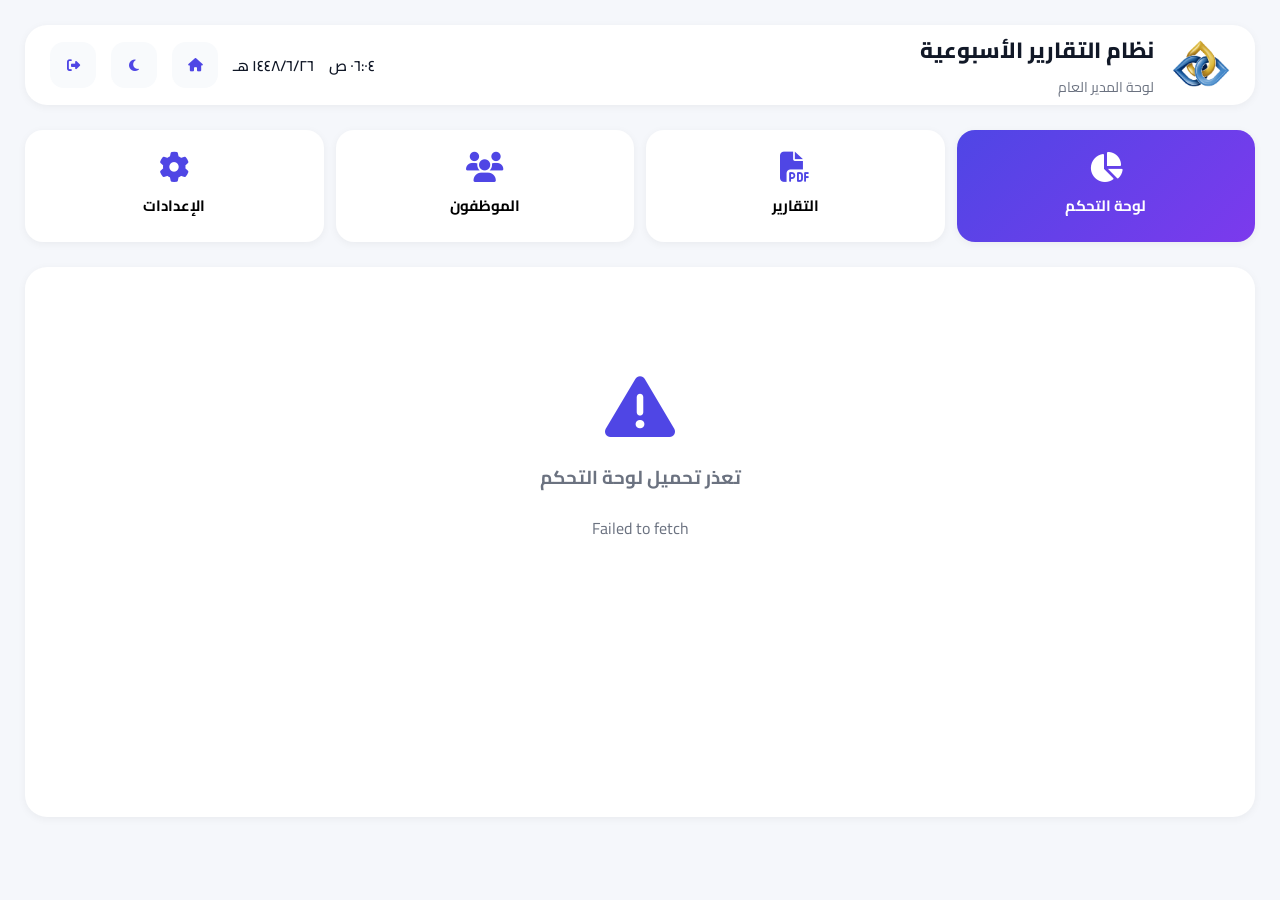
==== commit a121efa7: "تفعيل الوضع الداكن والفاتح وإضافة زر الرئيسية" ====
--- a/admin.html
+++ b/admin.html
@@ -8,11 +8,12 @@
 </head>
 <body>
 <div class="dashboard">
-<header class="header"><div class="header-right"><img src="assets/logo.png" class="logo" alt="Logo"><div><h2>نظام التقارير الأسبوعية</h2><span>لوحة المدير العام</span></div></div><div class="header-left"><div id="currentTime">00:00</div><div id="currentDate">00/00/0000</div><button id="themeBtn" type="button"><i class="fa-solid fa-moon"></i></button><button id="logoutBtn" type="button"><i class="fa-solid fa-right-from-bracket"></i></button></div></header>
+<header class="header"><div class="header-right"><img src="assets/logo.png" class="logo" alt="Logo"><div><h2>نظام التقارير الأسبوعية</h2><span>لوحة المدير العام</span></div></div><div class="header-left"><div id="currentTime">00:00</div><div id="currentDate">00/00/0000</div><button id="homeBtn" type="button" aria-label="الرئيسية" title="الرئيسية"><i class="fa-solid fa-house"></i></button><button id="themeBtn" type="button" aria-label="تفعيل الوضع الداكن" title="الوضع الداكن"><i class="fa-solid fa-moon"></i></button><button id="logoutBtn" type="button" aria-label="تسجيل الخروج" title="تسجيل الخروج"><i class="fa-solid fa-right-from-bracket"></i></button></div></header>
 <section class="menu"><button class="menu-card active" data-page="dashboard"><i class="fa-solid fa-chart-pie"></i><span>لوحة التحكم</span></button><button class="menu-card" data-page="reports"><i class="fa-solid fa-file-pdf"></i><span>التقارير</span></button><button class="menu-card" data-page="employees"><i class="fa-solid fa-users"></i><span>الموظفون</span></button><button class="menu-card" data-page="settings"><i class="fa-solid fa-gear"></i><span>الإعدادات</span></button></section>
 <main id="content"></main>
 </div>
 <div class="pdf-modal" id="pdfModal" aria-hidden="true"><div class="pdf-modal-card"><div class="pdf-modal-header"><div><strong id="pdfModalTitle">عرض التقرير</strong><span>التقرير الأسبوعي</span></div><button type="button" class="pdf-close" id="pdfClose" aria-label="إغلاق"><i class="fa-solid fa-xmark"></i></button></div><iframe id="pdfFrame" title="عرض التقرير" src="about:blank"></iframe></div></div>
 <div class="modal" id="employeeModal"><div class="modal-card"><h2 class="modal-title">إضافة موظف</h2><div class="form-grid"><div class="form-group full"><label>اسم الموظف</label><input id="empName" type="text"></div><div class="form-group"><label>القسم</label><select id="empDepartment"><option value="الإدارية">الإدارية</option><option value="المالية">المالية</option><option value="الإعلام">الإعلام</option><option value="قسم الدعوة">قسم الدعوة</option><option value="الجاليات">الجاليات</option><option value="القسم النسائي">القسم النسائي</option><option value="مركز غيم">مركز غيم</option></select></div><div class="form-group"><label>الصلاحية</label><select id="empRole"><option value="employee">موظف</option><option value="manager">مدير قسم</option><option value="admin">مدير عام</option></select></div><div class="form-group"><label>اسم المستخدم</label><input id="empUsername" type="text"></div><div class="form-group"><label>كلمة المرور</label><input id="empPassword" type="password"></div></div><div class="modal-actions"><button class="cancel-btn" id="closeModal">إلغاء</button><button class="save-btn" id="saveEmployee">حفظ الموظف</button></div></div></div>
-<script src="js/config.js"></script><script src="js/storage.js"></script><script src="js/api.js?v=2"></script><script src="js/admin.js"></script><script src="js/app-notifications.js?v=2"></script><script src="js/logout-modal.js?v=2"></script>
+<script src="js/config.js"></script><script src="js/storage.js"></script><script src="js/api.js?v=2"></script><script src="js/admin.js"></script><script src="js/app-notifications.js?v=2"></script><script src="js/admin-settings.js?v=1"></script><script src="js/logout-modal.js?v=2"></script><script src="js/theme.js?v=1"></script>
+<script>document.getElementById('homeBtn')?.addEventListener('click',function(){document.querySelectorAll('.menu-card').forEach(x=>x.classList.remove('active'));const card=document.querySelector('.menu-card[data-page="dashboard"]');card?.classList.add('active');if(typeof loadPage==='function')loadPage('dashboard');});</script>
 </body></html>
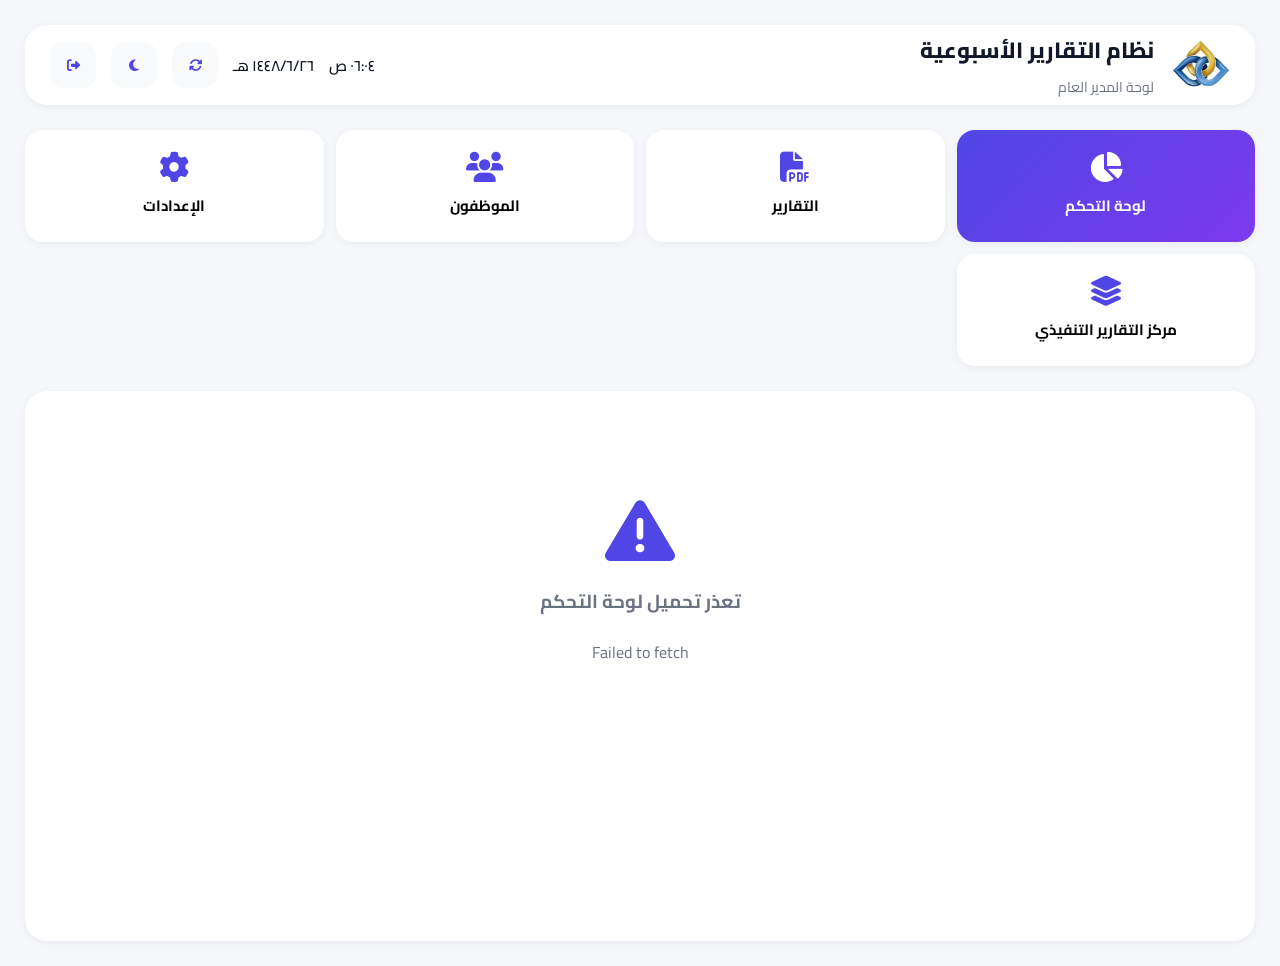
==== commit a8f4a9e4: "Add executive reports center shortcut" ====
--- a/admin.html
+++ b/admin.html
@@ -4,12 +4,12 @@
 <meta charset="UTF-8"><meta name="viewport" content="width=device-width,initial-scale=1,viewport-fit=cover">
 <title>لوحة الإدارة</title>
 <link rel="preconnect" href="https://script.google.com"><link rel="preconnect" href="https://fonts.googleapis.com"><link rel="preconnect" href="https://fonts.gstatic.com" crossorigin><link href="https://fonts.googleapis.com/css2?family=Cairo:wght@300;400;600;700;800&display=swap" rel="stylesheet"><link rel="stylesheet" href="https://cdnjs.cloudflare.com/ajax/libs/font-awesome/6.7.2/css/all.min.css">
-<link rel="stylesheet" href="css/variables.css"><link rel="stylesheet" href="css/theme.css"><link rel="stylesheet" href="css/animations.css"><link rel="stylesheet" href="css/admin.css"><link rel="stylesheet" href="css/logout-modal.css"><link rel="stylesheet" href="css/app-notifications.css?v=2">
+<link rel="stylesheet" href="css/variables.css"><link rel="stylesheet" href="css/theme.css"><link rel="stylesheet" href="css/animations.css"><link rel="stylesheet" href="css/admin.css"><link rel="stylesheet" href="css/admin-dark.css?v=1"><link rel="stylesheet" href="css/logout-modal.css"><link rel="stylesheet" href="css/app-notifications.css?v=2">
 </head>
 <body>
 <div class="dashboard">
 <header class="header"><div class="header-right"><img src="assets/logo.png" class="logo" alt="Logo"><div><h2>نظام التقارير الأسبوعية</h2><span>لوحة المدير العام</span></div></div><div class="header-left"><div id="currentTime">00:00</div><div id="currentDate">00/00/0000</div><button id="homeBtn" type="button" aria-label="الرئيسية" title="الرئيسية"><i class="fa-solid fa-house"></i></button><button id="themeBtn" type="button" aria-label="تفعيل الوضع الداكن" title="الوضع الداكن"><i class="fa-solid fa-moon"></i></button><button id="logoutBtn" type="button" aria-label="تسجيل الخروج" title="تسجيل الخروج"><i class="fa-solid fa-right-from-bracket"></i></button></div></header>
-<section class="menu"><button class="menu-card active" data-page="dashboard"><i class="fa-solid fa-chart-pie"></i><span>لوحة التحكم</span></button><button class="menu-card" data-page="reports"><i class="fa-solid fa-file-pdf"></i><span>التقارير</span></button><button class="menu-card" data-page="employees"><i class="fa-solid fa-users"></i><span>الموظفون</span></button><button class="menu-card" data-page="settings"><i class="fa-solid fa-gear"></i><span>الإعدادات</span></button></section>
+<section class="menu"><button class="menu-card active" data-page="dashboard"><i class="fa-solid fa-chart-pie"></i><span>لوحة التحكم</span></button><button class="menu-card" data-page="reports"><i class="fa-solid fa-file-pdf"></i><span>التقارير</span></button><button class="menu-card" data-page="employees"><i class="fa-solid fa-users"></i><span>الموظفون</span></button><button class="menu-card" data-page="settings"><i class="fa-solid fa-gear"></i><span>الإعدادات</span></button><button class="menu-card" type="button" onclick="location.href='executive-reports.html'"><i class="fa-solid fa-layer-group"></i><span>مركز التقارير التنفيذي</span></button></section>
 <main id="content"></main>
 </div>
 <div class="pdf-modal" id="pdfModal" aria-hidden="true"><div class="pdf-modal-card"><div class="pdf-modal-header"><div><strong id="pdfModalTitle">عرض التقرير</strong><span>التقرير الأسبوعي</span></div><button type="button" class="pdf-close" id="pdfClose" aria-label="إغلاق"><i class="fa-solid fa-xmark"></i></button></div><iframe id="pdfFrame" title="عرض التقرير" src="about:blank"></iframe></div></div>
--- a/css/admin-dark.css
+++ b/css/admin-dark.css
@@ -0,0 +1,102 @@
+/* ==========================================
+   Admin Dashboard - Dark Mode Completion
+========================================== */
+
+body.dark .header,
+body.dark #content,
+body.dark .menu-card,
+body.dark .stat-card,
+body.dark .panel-card,
+body.dark .setting-card,
+body.dark .toolbar,
+body.dark .quick-actions button {
+    background: var(--surface);
+    color: var(--text);
+}
+
+body.dark .menu-card:not(.active),
+body.dark .setting-card,
+body.dark .toolbar,
+body.dark .quick-actions button,
+body.dark .intro-date,
+body.dark .panel-head > i {
+    background: var(--surface-2);
+}
+
+body.dark table,
+body.dark .modal-card,
+body.dark .pdf-modal-card {
+    background: var(--surface);
+    color: var(--text);
+}
+
+body.dark tbody td {
+    border-bottom-color: var(--border);
+}
+
+body.dark tbody tr:hover {
+    background: var(--surface-2);
+}
+
+body.dark .form-group input,
+body.dark .form-group select,
+body.dark .setting-card input,
+body.dark .setting-card select,
+body.dark .filters input,
+body.dark .filters select {
+    background: var(--surface-2);
+    color: var(--text);
+    border-color: var(--border);
+}
+
+body.dark .cancel-btn {
+    background: var(--surface-2);
+    color: var(--text);
+}
+
+body.dark .header-left button {
+    background: var(--surface-2);
+    color: var(--primary-light);
+}
+
+body.dark .header-left button:hover {
+    background: var(--primary);
+    color: #fff;
+}
+
+body.dark .delete-btn {
+    background: rgba(220,38,38,.14);
+    color: #f87171;
+}
+
+body.dark .status.active {
+    background: rgba(22,163,74,.18);
+    color: #86efac;
+}
+
+body.dark .status.stop {
+    background: rgba(220,38,38,.18);
+    color: #fca5a5;
+}
+
+body.dark .empty-card,
+body.dark .loading-state {
+    color: var(--text-light);
+}
+
+body.dark .stat-icon.blue { background: rgba(79,70,229,.20); }
+body.dark .stat-icon.purple { background: rgba(147,51,234,.20); }
+body.dark .stat-icon.green { background: rgba(5,150,105,.20); }
+body.dark .stat-icon.orange { background: rgba(234,88,12,.20); }
+
+body.dark .progress {
+    background: #334155;
+}
+
+body.dark .view-btn {
+    background: var(--primary);
+}
+
+body.dark .view-btn:hover {
+    background: var(--primary-light);
+}
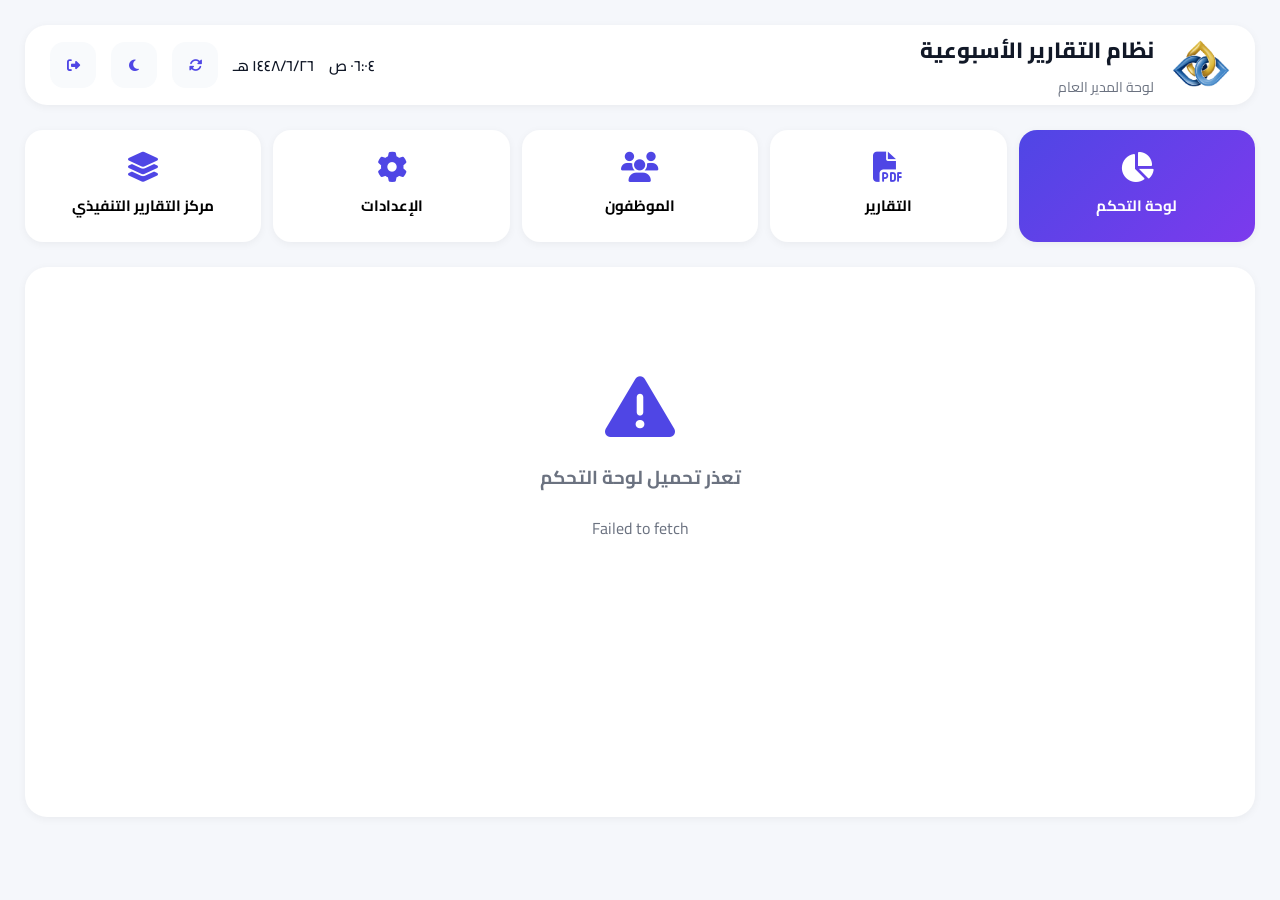
==== commit 1321a0f6: "Refresh admin navigation stylesheet cache" ====
--- a/admin.html
+++ b/admin.html
@@ -4,7 +4,7 @@
 <meta charset="UTF-8"><meta name="viewport" content="width=device-width,initial-scale=1,viewport-fit=cover">
 <title>لوحة الإدارة</title>
 <link rel="preconnect" href="https://script.google.com"><link rel="preconnect" href="https://fonts.googleapis.com"><link rel="preconnect" href="https://fonts.gstatic.com" crossorigin><link href="https://fonts.googleapis.com/css2?family=Cairo:wght@300;400;600;700;800&display=swap" rel="stylesheet"><link rel="stylesheet" href="https://cdnjs.cloudflare.com/ajax/libs/font-awesome/6.7.2/css/all.min.css">
-<link rel="stylesheet" href="css/variables.css"><link rel="stylesheet" href="css/theme.css"><link rel="stylesheet" href="css/animations.css"><link rel="stylesheet" href="css/admin.css"><link rel="stylesheet" href="css/admin-dark.css?v=1"><link rel="stylesheet" href="css/logout-modal.css"><link rel="stylesheet" href="css/app-notifications.css?v=2">
+<link rel="stylesheet" href="css/variables.css"><link rel="stylesheet" href="css/theme.css"><link rel="stylesheet" href="css/animations.css"><link rel="stylesheet" href="css/admin.css?v=dashboard3"><link rel="stylesheet" href="css/admin-dark.css?v=1"><link rel="stylesheet" href="css/logout-modal.css"><link rel="stylesheet" href="css/app-notifications.css?v=2">
 </head>
 <body>
 <div class="dashboard">
--- a/css/admin.css
+++ b/css/admin.css
@@ -901,7 +901,7 @@
    Admin Menu - Compact 4 Cards
 ========================== */
 .menu {
-    grid-template-columns: repeat(4, minmax(0, 1fr));
+    grid-template-columns: repeat(5, minmax(0, 1fr));
     gap: 12px;
 }
 
@@ -1201,3 +1201,52 @@
         align-items: flex-start;
     }
 }
+
+
+/* ===== Executive-style admin dashboard refresh ===== */
+.new-dashboard-intro{display:flex;justify-content:space-between;align-items:center;gap:18px;margin:4px 0 22px}
+.new-dashboard-intro>div:first-child>span,.new-panel-head small{color:var(--text-light);font-size:12px}
+.new-dashboard-intro h1{font-size:28px;margin:4px 0;font-weight:800}
+.new-dashboard-intro p{margin:0;color:var(--text-light);font-size:13px}
+.new-date-chip{display:flex;align-items:center;gap:9px;padding:11px 15px;border:1px solid var(--border);background:var(--surface-2);border-radius:13px;color:var(--primary);font-size:12px}
+.new-stats-grid{display:grid;grid-template-columns:repeat(4,minmax(0,1fr));gap:13px;margin-bottom:18px}
+.new-stat{display:flex;align-items:center;gap:13px;padding:17px;border:1px solid var(--border);border-radius:17px;background:var(--surface);box-shadow:var(--shadow-sm);min-width:0}
+.new-stat-icon{width:48px;height:48px;flex:0 0 48px;border-radius:15px;display:grid;place-items:center;font-size:20px}
+.new-stat small{display:block;color:var(--text-light);font-size:12px;margin-bottom:4px}
+.new-stat strong{font-size:27px;font-weight:800}
+.new-stat.blue .new-stat-icon{background:#e8f3ff;color:#1674cf}.new-stat.purple .new-stat-icon{background:#f1eaff;color:#7540df}.new-stat.green .new-stat-icon{background:#e5f8ee;color:#07965c}.new-stat.orange .new-stat-icon{background:#fff1e5;color:#e87919}
+.new-main-grid{display:grid;grid-template-columns:minmax(0,1.65fr) minmax(300px,1fr);gap:15px;margin-bottom:15px;align-items:stretch}
+.new-side-stack{display:grid;gap:15px;align-content:start}
+.new-panel{background:var(--surface);border:1px solid var(--border);border-radius:19px;padding:19px;box-shadow:var(--shadow-sm);min-width:0}
+.new-panel-head{display:flex;justify-content:space-between;align-items:center;gap:12px;margin-bottom:16px}
+.new-panel-head h2{margin:3px 0 0;font-size:18px;font-weight:800}
+.new-panel-head>i{width:39px;height:39px;display:grid;place-items:center;border-radius:12px;background:var(--surface-2);color:var(--primary);font-size:17px}
+.new-dept-list{display:grid;gap:0}
+.new-dept-row{display:grid;grid-template-columns:minmax(105px,150px) minmax(0,1fr) 48px;gap:13px;align-items:center;padding:13px 0;border-bottom:1px solid var(--border)}
+.new-dept-row:last-child{border-bottom:0}
+.new-dept-label{display:grid;gap:4px}.new-dept-label strong{font-size:13px}.new-dept-label small,.new-dept-track small{font-size:10px;color:var(--text-light)}
+.new-progress{height:9px;background:var(--surface-2);border-radius:99px;overflow:hidden}.new-progress span{display:block;height:100%;border-radius:99px;background:linear-gradient(90deg,#7860ed,#4f35d9)}
+.new-dept-track small{display:flex;justify-content:space-between;gap:8px;margin-top:6px}.new-dept-track small b{color:#15945d}.new-dept-track small i{font-style:normal;color:#d97706}.new-dept-pct{text-align:left;font-size:13px}
+.new-quick-grid{display:grid;grid-template-columns:repeat(3,minmax(0,1fr));gap:8px}
+.new-quick-grid button{min-height:76px;border:1px solid var(--border);background:var(--surface-2);border-radius:13px;display:flex;flex-direction:column;align-items:center;justify-content:center;gap:8px;color:var(--text);font:inherit;font-size:11px;font-weight:800;cursor:pointer;transition:.2s}
+.new-quick-grid button:hover{border-color:var(--primary);transform:translateY(-2px)}.new-quick-grid button i{font-size:20px;color:var(--primary)}
+.new-latest-list{display:grid;gap:8px}.new-latest-row{display:flex;align-items:center;gap:10px;padding:9px;border:1px solid var(--border);border-radius:12px;min-width:0}
+.new-pdf-icon{width:35px;height:35px;flex:0 0 35px;border-radius:10px;background:#fff0f0;color:#e33;display:grid;place-items:center}
+.new-latest-info{display:grid;gap:4px;min-width:0;flex:1}.new-latest-info strong{font-size:11px;white-space:nowrap;overflow:hidden;text-overflow:ellipsis}.new-latest-info small{font-size:10px;color:var(--text-light)}
+.new-latest-row button{width:31px;height:31px;border:0;border-radius:9px;background:var(--surface-2);color:var(--primary);cursor:pointer}
+.new-text-link{display:flex;align-items:center;gap:8px;margin:12px auto 0;border:0;background:none;color:var(--primary);font:inherit;font-size:12px;font-weight:800;cursor:pointer}
+.new-bottom-grid{display:grid;grid-template-columns:minmax(260px,.85fr) minmax(0,1.4fr);gap:15px}
+.new-donut-wrap{display:flex;align-items:center;justify-content:space-evenly;gap:20px;padding:6px 0}
+.new-donut{width:150px;height:150px;flex:0 0 150px;border-radius:50%;display:grid;place-items:center;background:conic-gradient(#6746e8 var(--progress),var(--surface-2) 0);position:relative}
+.new-donut:before{content:"";position:absolute;inset:13px;background:var(--surface);border-radius:50%}
+.new-donut>div{position:relative;display:grid;text-align:center;gap:3px}.new-donut strong{font-size:26px}.new-donut small{font-size:11px;color:var(--text-light)}
+.new-legend{display:grid;gap:13px;min-width:125px}.new-legend div{display:grid;grid-template-columns:12px 1fr auto;align-items:center;gap:8px;font-size:11px}.new-legend i{width:10px;height:10px;border-radius:3px}.new-legend i.done{background:#6746e8}.new-legend i.pending{background:#f59e0b}.new-legend i.all{background:#cbd5e1}.new-legend b{font-size:13px}
+.new-top-list{display:grid;grid-template-columns:repeat(3,minmax(0,1fr));gap:9px}.new-top-card{display:flex;flex-direction:column;align-items:center;text-align:center;gap:7px;padding:13px 8px;border:1px solid var(--border);border-radius:14px;background:var(--surface-2);min-width:0}.new-top-card.rank-1{background:#fff8e8;border-color:#f5dfa2}.new-top-card.rank-2{background:#f3f5fa}.new-top-card.rank-3{background:#fff2ed}.new-medal{font-size:25px}.new-top-card strong{font-size:12px;overflow-wrap:anywhere}.new-top-card small{font-size:10px;color:var(--text-light)}.new-top-card b{font-size:10px;padding:5px 9px;border-radius:99px;background:rgba(99,102,241,.1);color:var(--primary)}
+.new-empty-inline{grid-column:1/-1;text-align:center;color:var(--text-light);padding:25px 10px;font-size:12px}
+.new-dashboard-footer{display:flex;align-items:center;justify-content:space-between;gap:12px;margin-top:14px}.new-dashboard-footer>span{font-size:10px;color:var(--text-light)}
+.new-missing-button{display:inline-flex;align-items:center;gap:8px;padding:10px 14px;border:1px solid var(--border);border-radius:11px;background:var(--surface-2);color:var(--primary);font:inherit;font-size:12px;font-weight:800;cursor:pointer}
+.new-missing-panel{margin-top:12px}
+body.dark .new-stat,body.dark .new-panel,body.dark .new-latest-row,body.dark .new-top-card{background:var(--surface);color:var(--text)}
+body.dark .new-top-card.rank-1{background:rgba(245,158,11,.1)}body.dark .new-top-card.rank-3{background:rgba(249,115,22,.1)}
+@media(max-width:1050px){.new-stats-grid{grid-template-columns:repeat(2,minmax(0,1fr))}.new-main-grid{grid-template-columns:1fr}.new-bottom-grid{grid-template-columns:1fr}}
+@media(max-width:650px){.new-dashboard-intro{align-items:flex-start;flex-direction:column}.new-stats-grid{grid-template-columns:repeat(2,minmax(0,1fr));gap:9px}.new-stat{padding:12px;gap:9px}.new-stat-icon{width:38px;height:38px;flex-basis:38px;font-size:16px}.new-stat strong{font-size:22px}.new-stat small{font-size:10px}.new-dept-row{grid-template-columns:95px minmax(0,1fr) 38px;gap:8px}.new-dept-label strong{font-size:11px}.new-dept-track small{font-size:9px}.new-quick-grid{grid-template-columns:repeat(3,minmax(0,1fr))}.new-panel{padding:14px}.new-donut-wrap{gap:10px}.new-donut{width:120px;height:120px;flex-basis:120px}.new-donut:before{inset:11px}.new-top-list{gap:6px}.new-top-card{padding:10px 5px}.new-top-card strong{font-size:10px}.new-dashboard-footer{align-items:flex-start;flex-direction:column}}
